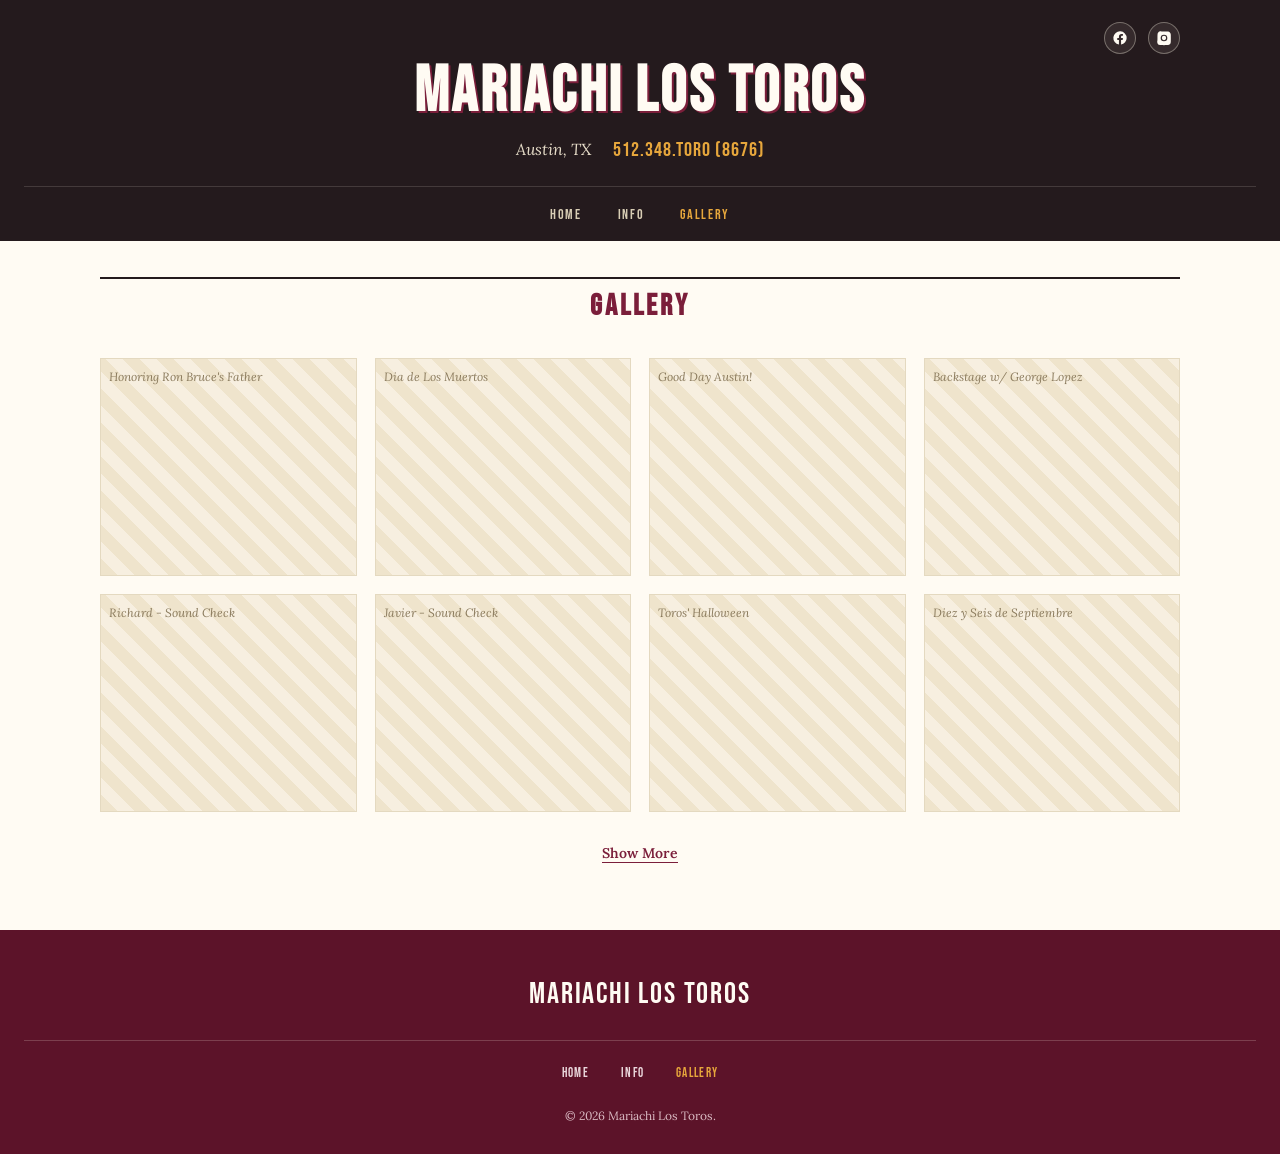
==== gallery.html @ fdd6f2a4 "Add files via upload" ====
<!DOCTYPE html>
<html lang="en">
<head>
<meta charset="UTF-8">
<meta name="viewport" content="width=device-width, initial-scale=1.0">
<title>Gallery | Mariachi Los Toros</title>
<meta name="description" content="Photo gallery — Mariachi Los Toros performing across Austin, TX.">
<link rel="preconnect" href="https://fonts.googleapis.com">
<link rel="preconnect" href="https://fonts.gstatic.com" crossorigin>
<link href="https://fonts.googleapis.com/css2?family=Bebas+Neue&family=Lora:ital,wght@0,400;0,500;0,600;1,400&display=swap" rel="stylesheet">
<link rel="stylesheet" href="styles.css">
</head>
<body>

<header class="site-header">
  <div class="header-top">
    <div class="social-row">
      <a href="http://www.facebook.com/mariachi.torosdeaustin" target="_blank" rel="noopener" aria-label="Facebook">
        <svg viewBox="0 0 24 24"><path d="M22 12a10 10 0 1 0-11.6 9.9v-7H7.9V12h2.5V9.8c0-2.5 1.5-3.9 3.8-3.9 1.1 0 2.2.2 2.2.2v2.4h-1.2c-1.2 0-1.6.8-1.6 1.6V12h2.8l-.4 2.9h-2.4v7A10 10 0 0 0 22 12z"/></svg>
      </a>
      <a href="https://instagram.com/mariachilostoros1" target="_blank" rel="noopener" aria-label="Instagram">
        <svg viewBox="0 0 24 24"><path d="M12 2.2c3.2 0 3.6 0 4.9.07 1.2.06 1.9.24 2.4.4.6.24 1 .5 1.5 1 .4.4.7.9 1 1.5.16.4.34 1.2.4 2.4.06 1.3.07 1.7.07 4.9s0 3.6-.07 4.9c-.06 1.2-.24 1.9-.4 2.4-.24.6-.5 1-1 1.5-.4.4-.9.7-1.5 1-.4.16-1.2.34-2.4.4-1.3.06-1.7.07-4.9.07s-3.6 0-4.9-.07c-1.2-.06-1.9-.24-2.4-.4-.6-.24-1-.5-1.5-1-.4-.4-.7-.9-1-1.5-.16-.4-.34-1.2-.4-2.4C2.2 15.6 2.2 15.2 2.2 12s0-3.6.07-4.9c.06-1.2.24-1.9.4-2.4.24-.6.5-1 1-1.5.4-.4.9-.7 1.5-1 .4-.16 1.2-.34 2.4-.4C8.4 2.2 8.8 2.2 12 2.2zM12 7a5 5 0 1 0 0 10 5 5 0 0 0 0-10zm0 8.2a3.2 3.2 0 1 1 0-6.4 3.2 3.2 0 0 1 0 6.4zm5.2-8.4a1.2 1.2 0 1 1-2.4 0 1.2 1.2 0 0 1 2.4 0z"/></svg>
      </a>
    </div>
  </div>

  <h1 class="brand">MARIACHI LOS TOROS</h1>
  <div class="header-meta">
    <span class="locale">Austin, TX</span>
    <a class="phone" href="tel:+15123488676">512.348.TORO (8676)</a>
  </div>

  <nav class="site-nav">
    <ul>
      <li><a href="index.html">HOME</a></li>
      <li><a href="info.html">INFO</a></li>
      <li><a href="gallery.html" class="active">GALLERY</a></li>
    </ul>
  </nav>
</header>

<div class="page-title-wrap">
  <div class="page-title"><h2>GALLERY</h2></div>
</div>

<section class="gallery-section">
  <div class="gallery-inner">
    <div class="gallery-grid">
      <div class="gallery-item"><div class="cap">Honoring Ron Bruce's Father</div></div>
      <div class="gallery-item"><div class="cap">Dia de Los Muertos</div></div>
      <div class="gallery-item"><div class="cap">Good Day Austin!</div></div>
      <div class="gallery-item"><div class="cap">Backstage w/ George Lopez</div></div>
      <div class="gallery-item"><div class="cap">Richard - Sound Check</div></div>
      <div class="gallery-item"><div class="cap">Javier - Sound Check</div></div>
      <div class="gallery-item"><div class="cap">Toros' Halloween</div></div>
      <div class="gallery-item"><div class="cap">Diez y Seis de Septiembre</div></div>
    </div>
    <div class="show-more"><a href="#">Show More</a></div>
  </div>
</section>

<footer class="site-footer">
  <div class="foot-brand">MARIACHI LOS TOROS</div>
  <nav>
    <ul>
      <li><a href="index.html">HOME</a></li>
      <li><a href="info.html">INFO</a></li>
      <li><a href="gallery.html" class="active">GALLERY</a></li>
    </ul>
  </nav>
  <div class="copyright">&copy; <span id="year"></span> Mariachi Los Toros.</div>
</footer>

<script>
  document.getElementById('year').textContent = new Date().getFullYear();
</script>

</body>
</html>
---- styles.css ----
:root{
  --ink:#241A1D;
  --cream:#F7EFE0;
  --paper:#FFFBF3;
  --marigold:#E7A73C;
  --wine:#7B1E3A;
  --wine-dark:#5C1329;
  --turquoise:#1E7B7B;
  --turquoise-dark:#155A5A;
}
*{box-sizing:border-box;}
html{scroll-behavior:smooth;}
body{
  margin:0;
  background:var(--cream);
  color:var(--ink);
  font-family:'Lora', serif;
  line-height:1.6;
}
h1,h2,h3,.display{
  font-family:'Bebas Neue', sans-serif;
  letter-spacing:0.04em;
  line-height:1;
  margin:0;
}
a{color:inherit;text-decoration:none;}
img{max-width:100%;display:block;}
.wrap{max-width:1080px;margin:0 auto;padding:0 24px;}

/* ================= HEADER ================= */
header.site-header{
  background:var(--ink);
  color:var(--paper);
  padding:22px 24px 0;
  position:relative;
  text-align:center;
}
.header-top{
  display:flex;
  justify-content:flex-end;
  max-width:1080px;
  margin:0 auto;
}
.social-row{display:flex;gap:12px;}
.social-row a{
  width:32px;height:32px;
  display:flex;align-items:center;justify-content:center;
  border-radius:50%;
  background:rgba(247,239,224,0.08);
  border:1px solid rgba(247,239,224,0.35);
  transition:background .2s ease, transform .2s ease;
}
.social-row a:hover{background:var(--turquoise);transform:translateY(-2px);}
.social-row svg{width:16px;height:16px;fill:var(--paper);}

h1.brand{
  font-size:clamp(38px, 7vw, 64px);
  color:var(--paper);
  margin-top:6px;
  text-shadow:2px 2px 0 var(--wine);
}
a h1.brand,
a.brand-link{display:inline-block;}
.header-meta{
  margin-top:10px;
  display:flex;
  justify-content:center;
  align-items:center;
  gap:22px;
  flex-wrap:wrap;
  font-size:16px;
}
.header-meta .locale{font-style:italic;color:#E6DCC8;}
.header-meta .phone{
  font-family:'Bebas Neue', sans-serif;
  letter-spacing:0.05em;
  color:var(--marigold);
  font-size:20px;
}

nav.site-nav{
  margin-top:20px;
  border-top:1px solid rgba(247,239,224,0.15);
}
nav.site-nav ul{
  list-style:none;
  display:flex;
  justify-content:center;
  gap:36px;
  margin:0;
  padding:14px 0;
}
nav.site-nav a{
  font-family:'Bebas Neue', sans-serif;
  letter-spacing:0.12em;
  font-size:14px;
  color:#D8CDB4;
  transition:color .2s ease;
}
nav.site-nav a.active,
nav.site-nav a:hover{color:var(--marigold);}

/* ================= HERO IMAGE BAND ================= */
.hero-band{
  background:
    linear-gradient(rgba(36,26,29,.55), rgba(36,26,29,.55)),
    repeating-linear-gradient(135deg, var(--wine) 0 40px, var(--wine-dark) 40px 80px);
  height:clamp(220px, 34vw, 420px);
  display:flex;
  align-items:center;
  justify-content:center;
  text-align:center;
  color:var(--paper);
  padding:24px;
}
.hero-band p{
  font-family:'Bebas Neue', sans-serif;
  letter-spacing:0.08em;
  font-size:clamp(20px,3vw,30px);
  max-width:560px;
  text-shadow:1px 1px 0 rgba(0,0,0,.4);
}

/* ================= RIBBON SECTION LABELS (home page) ================= */
.ribbon-wrap{display:flex;justify-content:center;margin:0 0 -1px;}
.ribbon{
  position:relative;
  background:var(--ink);
  color:var(--marigold);
  font-family:'Bebas Neue', sans-serif;
  letter-spacing:0.14em;
  font-size:22px;
  padding:12px 46px;
}
.ribbon::before,.ribbon::after{
  content:"";
  position:absolute;
  top:0;
  border-top:23px solid var(--ink);
  width:0;height:0;
}
.ribbon::before{left:-22px;border-bottom:23px solid transparent;border-left:22px solid transparent;}
.ribbon::after{right:-22px;border-bottom:23px solid transparent;border-right:22px solid transparent;}

/* ================= PAGE TITLE (rule / heading / rule, like INFO & GALLERY pages) ================= */
.page-title-wrap{background:var(--paper);padding:36px 24px 0;}
.page-title{
  max-width:1080px;
  margin:0 auto;
  text-align:center;
  border-top:2px solid var(--ink);
  padding-top:18px;
  position:relative;
}
.page-title h2{
  display:inline-block;
  background:var(--paper);
  padding:0 18px;
  margin-top:-30px;
  font-size:30px;
  letter-spacing:0.1em;
  color:var(--wine);
}

/* ================= MEDIA (home page video/press row) ================= */
.media{background:var(--ink);color:var(--paper);padding:0 24px 60px;}
.media-inner{max-width:1080px;margin:0 auto;padding-top:44px;}
.media-grid{
  display:grid;
  grid-template-columns:repeat(3, 1fr);
  gap:28px;
}
.media-item iframe,.media-item .press-thumb{
  width:100%;
  aspect-ratio:4/3;
  border:0;
  border-radius:2px;
  object-fit:cover;
}
.press-thumb{
  background:repeating-linear-gradient(45deg, #33262A 0 12px, #241A1D 12px 24px);
  display:flex;align-items:center;justify-content:center;
  color:#8A7C6A;
  font-family:'Bebas Neue', sans-serif;
  letter-spacing:0.08em;
  font-size:13px;
  text-align:center;
  padding:12px;
}
.media-caption{margin-top:12px;text-align:center;}
.media-caption .song{font-style:italic;font-weight:600;color:var(--marigold);font-size:15px;}
.media-caption .meta{font-size:13px;color:#C9BFA8;margin-top:2px;}
@media (max-width:800px){
  .media-grid{grid-template-columns:1fr;}
}

/* ================= INFO PAGE ================= */
.info-section{background:var(--paper);padding:36px 24px 64px;}
.info-inner{max-width:900px;margin:0 auto;}
.info-photo{
  background:repeating-linear-gradient(45deg, #EFE4CC 0 12px, #F7EFE0 12px 24px);
  border:1px solid #E4D9C0;
  aspect-ratio:16/8;
  display:flex;align-items:center;justify-content:center;
  color:#B5A480;
  font-family:'Bebas Neue', sans-serif;
  letter-spacing:0.1em;
  font-size:14px;
}
.info-contact{
  text-align:center;
  margin-top:40px;
}
.info-contact .name{font-size:26px;color:var(--ink);}
.info-contact .role{font-style:italic;color:var(--turquoise-dark);margin-top:6px;font-size:17px;}
.info-contact .phone{
  font-family:'Bebas Neue', sans-serif;
  font-size:24px;
  letter-spacing:0.05em;
  color:var(--wine);
  margin-top:16px;
}
.info-contact .phone .light{color:var(--ink);}
.info-contact .email{
  margin-top:8px;
  font-size:16px;
  color:var(--turquoise-dark);
  border-bottom:1px solid var(--turquoise-dark);
  display:inline-block;
}

/* ================= GALLERY PAGE ================= */
.gallery-section{background:var(--paper);padding:36px 24px 20px;}
.gallery-inner{max-width:1080px;margin:0 auto;}
.gallery-grid{
  display:grid;
  grid-template-columns:repeat(4, 1fr);
  gap:18px;
}
.gallery-item{
  position:relative;
  aspect-ratio:1/0.85;
  background:repeating-linear-gradient(45deg, #EFE4CC 0 12px, #F7EFE0 12px 24px);
  border:1px solid #E4D9C0;
}
.gallery-item .cap{
  position:absolute;
  top:8px;left:8px;right:8px;
  font-size:12px;
  color:#8A7A5C;
  font-style:italic;
}
.show-more{
  text-align:center;
  margin:28px 0 44px;
}
.show-more a{
  color:var(--wine);
  font-weight:600;
  font-size:14px;
  border-bottom:1px solid var(--wine);
}
@media (max-width:800px){
  .gallery-grid{grid-template-columns:repeat(2, 1fr);}
}

/* ================= FOOTER ================= */
footer.site-footer{
  background:var(--wine-dark);
  color:var(--paper);
  text-align:center;
  padding:40px 24px 28px;
}
footer .foot-brand{
  font-family:'Bebas Neue', sans-serif;
  font-size:30px;
  letter-spacing:0.06em;
  color:var(--paper);
}
footer nav ul{
  list-style:none;
  display:flex;
  justify-content:center;
  gap:32px;
  margin:22px 0 22px;
  padding:18px 0 0;
  border-top:1px solid rgba(247,239,224,0.2);
}
footer nav a{
  font-family:'Bebas Neue', sans-serif;
  letter-spacing:0.1em;
  font-size:13px;
  color:#EAD7DC;
}
footer nav a.active,
footer nav a:hover{color:var(--marigold);}
footer .copyright{font-size:12px;color:#D9B9C2;}
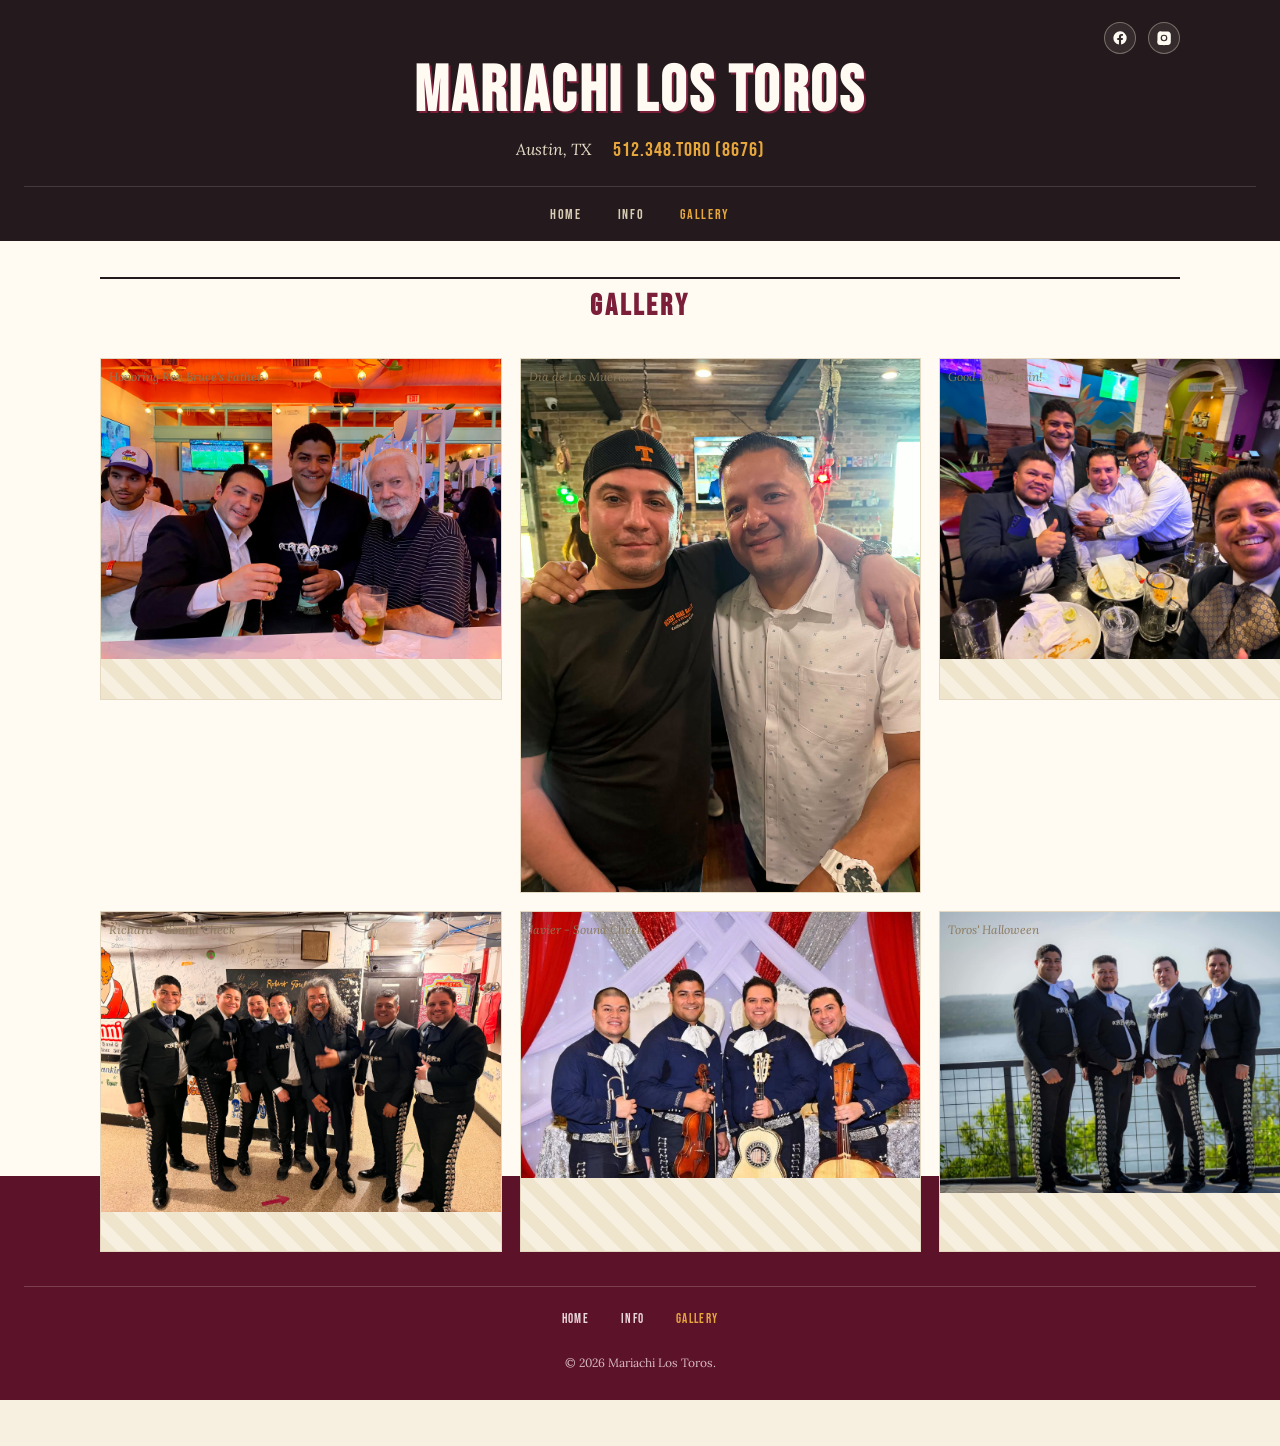
==== commit 327eac78: "Update gallery.html" ====
--- a/gallery.html
+++ b/gallery.html
@@ -46,14 +46,14 @@
 <section class="gallery-section">
   <div class="gallery-inner">
     <div class="gallery-grid">
-      <div class="gallery-item"><div class="cap">Honoring Ron Bruce's Father</div></div>
-      <div class="gallery-item"><div class="cap">Dia de Los Muertos</div></div>
-      <div class="gallery-item"><div class="cap">Good Day Austin!</div></div>
-      <div class="gallery-item"><div class="cap">Backstage w/ George Lopez</div></div>
-      <div class="gallery-item"><div class="cap">Richard - Sound Check</div></div>
-      <div class="gallery-item"><div class="cap">Javier - Sound Check</div></div>
-      <div class="gallery-item"><div class="cap">Toros' Halloween</div></div>
-      <div class="gallery-item"><div class="cap">Diez y Seis de Septiembre</div></div>
+      <div class="gallery-item"><img src="Friends%20(1).jpg" alt="Honoring Ron Bruce's Father"><div class="cap">Honoring Ron Bruce's Father</div></div>
+      <div class="gallery-item"><img src="Friends%20(2).jpg" alt="Dia de Los Muertos"><div class="cap">Dia de Los Muertos</div></div>
+      <div class="gallery-item"><img src="Friends%20(3).jpg" alt="Good Day Austin!"><div class="cap">Good Day Austin!</div></div>
+      <div class="gallery-item"><img src="George%2001.jpg" alt="Backstage w/ George Lopez"><div class="cap">Backstage w/ George Lopez</div></div>
+      <div class="gallery-item"><img src="George%20Backstage.jpg" alt="Richard - Sound Check"><div class="cap">Richard - Sound Check</div></div>
+      <div class="gallery-item"><img src="Mariachi%20(1).jpg" alt="Javier - Sound Check"><div class="cap">Javier - Sound Check</div></div>
+      <div class="gallery-item"><img src="Mariachi%20(2).jpg" alt="Toros' Halloween"><div class="cap">Toros' Halloween</div></div>
+      <div class="gallery-item"><img src="Guitarron.jpg" alt="Diez y Seis de Septiembre"><div class="cap">Diez y Seis de Septiembre</div></div>
     </div>
     <div class="show-more"><a href="#">Show More</a></div>
   </div>
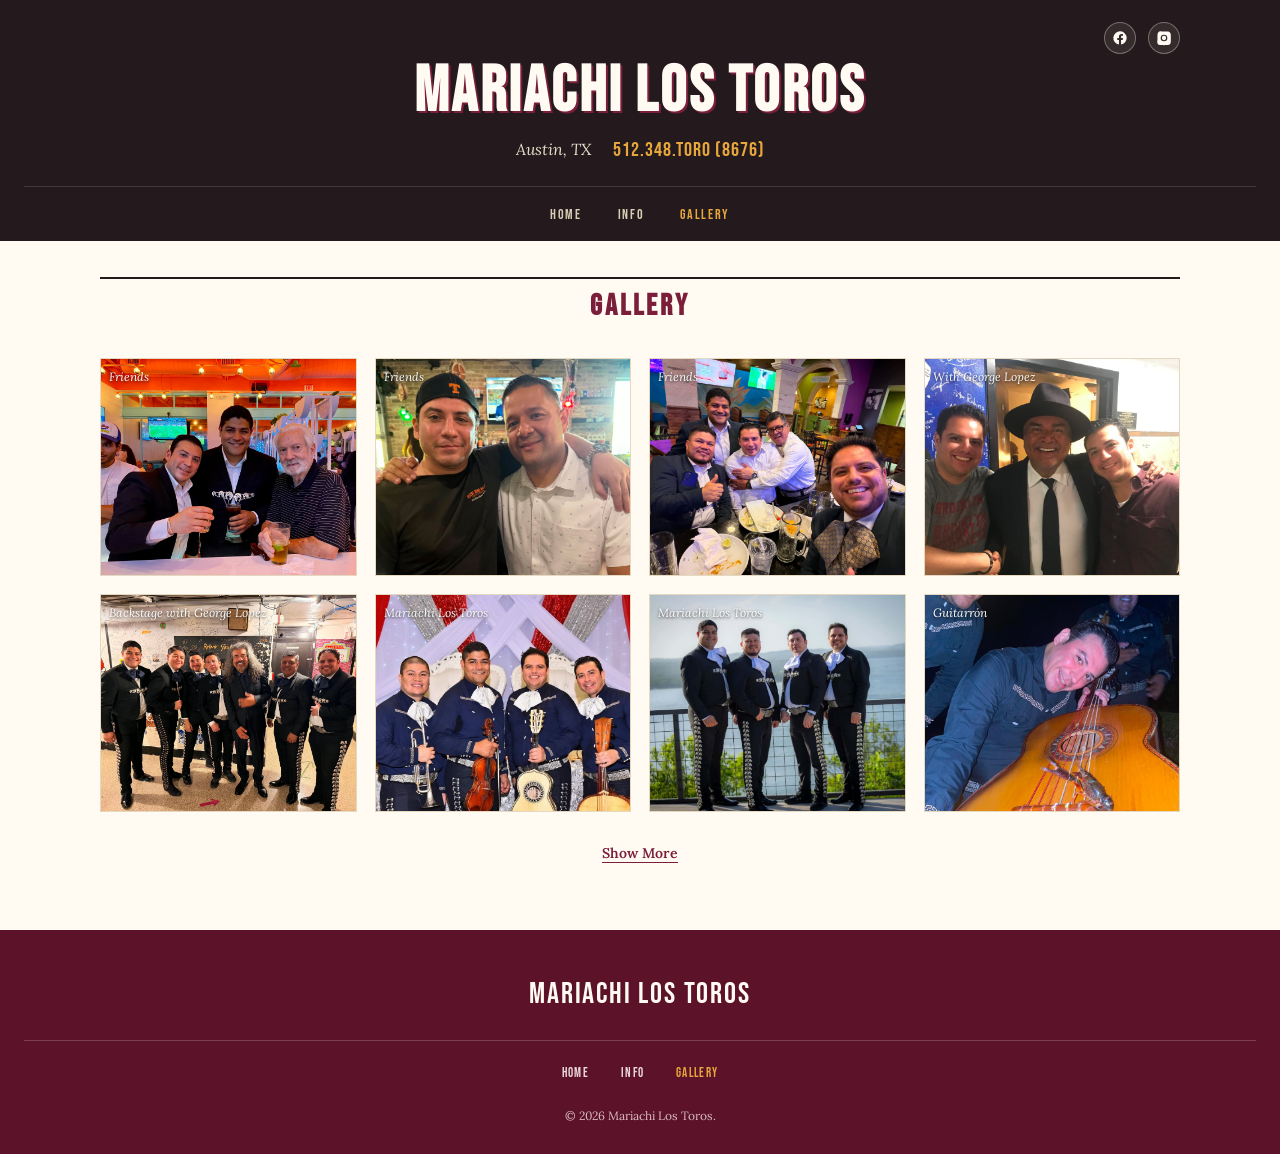
==== commit ac7b4e0e: "Update gallery.html" ====
--- a/gallery.html
+++ b/gallery.html
@@ -46,14 +46,14 @@
 <section class="gallery-section">
   <div class="gallery-inner">
     <div class="gallery-grid">
-      <div class="gallery-item"><img src="Friends%20(1).jpg" alt="Honoring Ron Bruce's Father"><div class="cap">Honoring Ron Bruce's Father</div></div>
-      <div class="gallery-item"><img src="Friends%20(2).jpg" alt="Dia de Los Muertos"><div class="cap">Dia de Los Muertos</div></div>
-      <div class="gallery-item"><img src="Friends%20(3).jpg" alt="Good Day Austin!"><div class="cap">Good Day Austin!</div></div>
-      <div class="gallery-item"><img src="George%2001.jpg" alt="Backstage w/ George Lopez"><div class="cap">Backstage w/ George Lopez</div></div>
-      <div class="gallery-item"><img src="George%20Backstage.jpg" alt="Richard - Sound Check"><div class="cap">Richard - Sound Check</div></div>
-      <div class="gallery-item"><img src="Mariachi%20(1).jpg" alt="Javier - Sound Check"><div class="cap">Javier - Sound Check</div></div>
-      <div class="gallery-item"><img src="Mariachi%20(2).jpg" alt="Toros' Halloween"><div class="cap">Toros' Halloween</div></div>
-      <div class="gallery-item"><img src="Guitarron.jpg" alt="Diez y Seis de Septiembre"><div class="cap">Diez y Seis de Septiembre</div></div>
+      <div class="gallery-item"><img src="Friends%20(1).jpg" alt="Friends"><div class="cap">Friends</div></div>
+      <div class="gallery-item"><img src="Friends%20(2).jpg" alt="Friends"><div class="cap">Friends</div></div>
+      <div class="gallery-item"><img src="Friends%20(3).jpg" alt="Friends"><div class="cap">Friends</div></div>
+      <div class="gallery-item"><img src="George%2001.jpg" alt="With George Lopez"><div class="cap">With George Lopez</div></div>
+      <div class="gallery-item"><img src="George%20Backstage.jpg" alt="Backstage with George Lopez"><div class="cap">Backstage with George Lopez</div></div>
+      <div class="gallery-item"><img src="Mariachi%20(1).jpg" alt="Mariachi Los Toros"><div class="cap">Mariachi Los Toros</div></div>
+      <div class="gallery-item"><img src="Mariachi%20(2).jpg" alt="Mariachi Los Toros"><div class="cap">Mariachi Los Toros</div></div>
+      <div class="gallery-item"><img src="Guitarron.jpg" alt="Guitarrón"><div class="cap">Guitarrón</div></div>
     </div>
     <div class="show-more"><a href="#">Show More</a></div>
   </div>
--- a/styles.css
+++ b/styles.css
@@ -170,7 +170,7 @@
   grid-template-columns:repeat(3, 1fr);
   gap:28px;
 }
-.media-item iframe,.media-item .press-thumb{
+.media-item iframe,.media-item .press-thumb,.media-item video{
   width:100%;
   aspect-ratio:4/3;
   border:0;
@@ -242,13 +242,22 @@
   aspect-ratio:1/0.85;
   background:repeating-linear-gradient(45deg, #EFE4CC 0 12px, #F7EFE0 12px 24px);
   border:1px solid #E4D9C0;
+  overflow:hidden;
+}
+.gallery-item img{
+  width:100%;
+  height:100%;
+  object-fit:cover;
+  object-position:center 25%;
+  display:block;
 }
 .gallery-item .cap{
   position:absolute;
   top:8px;left:8px;right:8px;
   font-size:12px;
-  color:#8A7A5C;
+  color:#fff;
   font-style:italic;
+  text-shadow:0 1px 3px rgba(0,0,0,.75);
 }
 .show-more{
   text-align:center;
